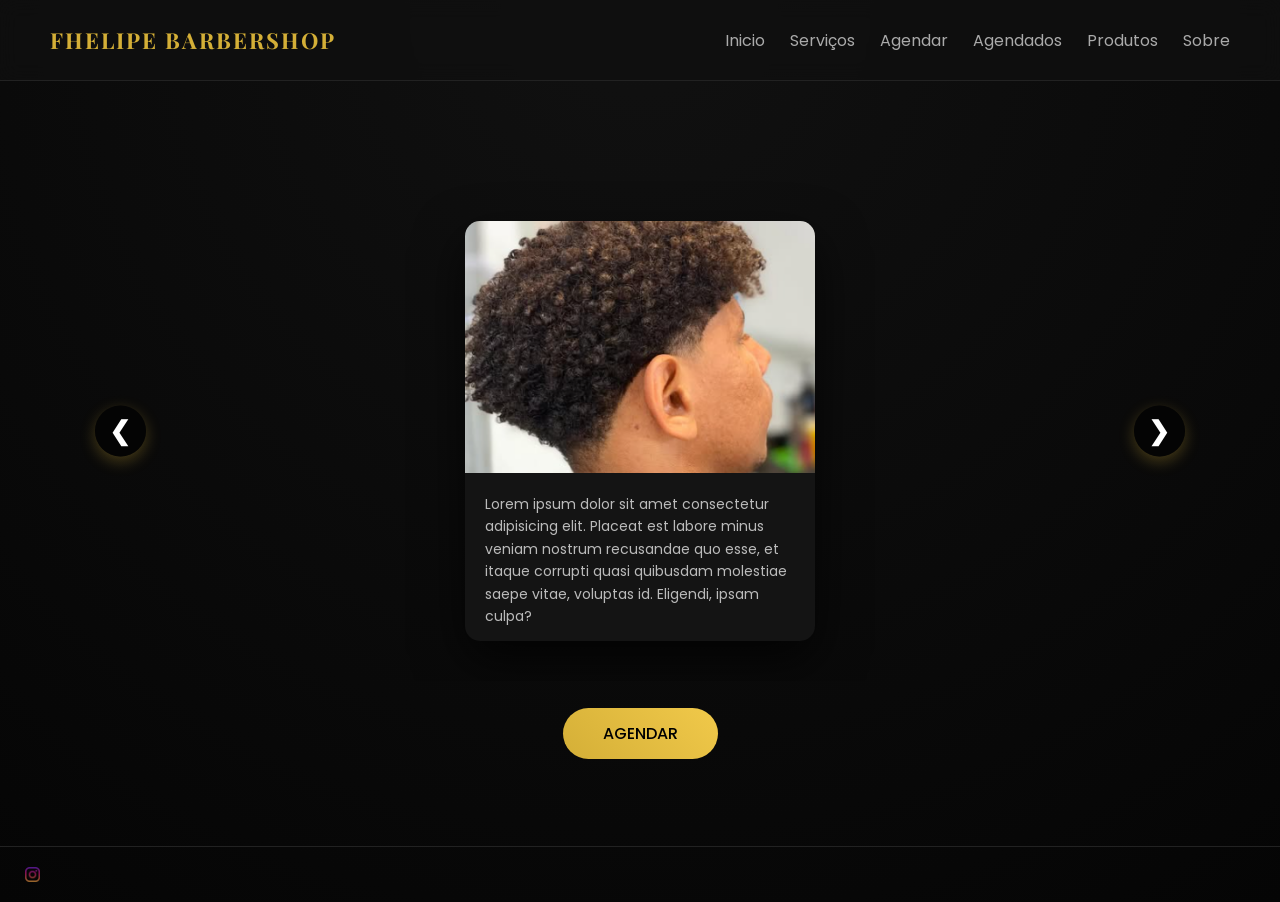
==== index.html @ efddc8c6 "Primeiro commit do projeto" ====
<!DOCTYPE html>
<html lang="pt-br">
<head>
  <meta charset="UTF-8">
  <meta name="viewport" content="width=device-width, initial-scale=1.0">
  <title>BARBERSHOP</title>
<link rel="stylesheet" href="style/estilo.css">
<link rel="stylesheet" href="style/main.css">

<link href="https://fonts.googleapis.com/css2?family=Poppins:wght@300;400;500&family=Playfair+Display:wght@500&display=swap" rel="stylesheet">
<link href="https://fonts.googleapis.com/css2?family=Poppins:wght@300;400;500;600&family=Playfair+Display:wght@400;600&display=swap" rel="stylesheet">
<link rel="apple-touch-icon" sizes="180x180" href="favicon/apple-touch-icon.png">
<link rel="icon" type="image/png" sizes="32x32" href="favicon/favicon-32x32.png">
<link rel="icon" type="image/png" sizes="16x16" href="favicon/favicon-16x16.png">
<link rel="manifest" href="favicon/site.webmanifest">

</head>
<body>

  <header>
    <div class="nomeDaBarbearia"><h1>FHELIPE BARBERSHOP</h1></div>
    <div>
      <nav>
      <ol>
        <li> <a href="index.html">Inicio</a></li>
        <li><a href="pages/servico.html">Serviços</a></li>
        <li><a href="pages/agendamento.html">Agendar</a></li>
        <li><a href="pages/painelAgendamento.html">Agendados</a></li>
        <li><a href="pages/produtos.html">Produtos</a></li>
        <li><a href="pages/sobre.html">Sobre</a></li>
      </ol>
    </nav>
  </div>
  </header>

  <main>
    <div class="apresentação-barbearia">
          <section class="Ambiente">
    <div class="card">
      <div class="imagem"><img src="imagens/imgbg1.png" alt="Logo"></div>

      <div class="texto"><p>Lorem ipsum dolor sit amet consectetur adipisicing elit.
     Placeat est labore minus veniam nostrum recusandae quo esse, et itaque corrupti
      quasi quibusdam molestiae saepe vitae, voluptas id. Eligendi, ipsam culpa?</p></div>
    </div>
    </section>

    <section class="Ambiente">
    <div class="card">
      <div class="imagem"><img src="imagens/corte.png" alt="Logo"></div>

      <div class="texto"><p>Lorem ipsum dolor sit amet consectetur adipisicing elit.
     Placeat est labore minus veniam nostrum recusandae quo esse, et itaque corrupti
      quasi quibusdam molestiae saepe vitae, voluptas id. Eligendi, ipsam culpa?</p></div>
    </div>
    </section>

       <section class="Ambiente">
    <div class="card">
      <div class="imagem"><img src="imagens/logo.png" alt="Logo"></div>

      <div class="texto"><p>Lorem ipsum dolor sit amet consectetur adipisicing elit.
     Placeat est labore minus veniam nostrum recusandae quo esse, et itaque corrupti
      quasi quibusdam molestiae saepe vitae, voluptas id. Eligendi, ipsam culpa?</p></div>
    </div>
    </section>
   </div>

    <div class="botão-agendar">
   <p><a href="pages/agendamento.html">AGENDAR</a></p>
    </div>
  </main>

<footer>
  <div>
     <a href="https://www.instagram.com/fhelipe_barbeiro/">
      <img src="imagens/instagram.png" width="15"></a>
  </div>
 
</footer>
<script src="javascript/movimentaçãoSlide.js"></script>
</body>
</html>
---- style/estilo.css ----
/* RESET */
* {
  margin: 0;
  padding: 0;
  box-sizing: border-box;
}

/* BASE */
body {
  background: radial-gradient(circle at top, #1a1a1a, #0b0b0b);
  color: #eaeaea;
  font-family: 'Poppins', sans-serif;
}

/* HEADER */
header {
  display: flex;
  justify-content: space-between;
  align-items: center;
  padding: 25px 50px;
  background: rgba(15,15,15,0.8);
  backdrop-filter: blur(10px);
  border-bottom: 1px solid #222;
}

header h1 {
  font-family: 'Playfair Display', serif;
  letter-spacing: 3px;
  font-size: 22px;
}

/* MENU */
nav ol {
  display: flex;
  gap: 25px;
  list-style: none;
}

nav a {
  text-decoration: none;
  color: #aaa;
  position: relative;
  transition: 0.3s;
}

nav a::after {
  content: "";
  position: absolute;
  width: 0%;
  height: 2px;
  background: #d4af37;
  left: 0;
  bottom: -5px;
  transition: 0.3s;
}

nav a:hover {
  color: #fff;
}

nav a:hover::after {
  width: 100%;
}

/* CARROSSEL */
.apresentação-barbearia {
  position: relative;
  height: 500px;
  margin-top: 40px;
  overflow: hidden;
  z-index: 1; /* base */
}

/* ESCONDE TODAS */
.Ambiente {
  position: absolute;
  width: 100%;
  height: 100%;
  opacity: 0;
  transform: scale(0.9);
  transition: 0.6s ease;
  display: flex;
  justify-content: center;
  align-items: center;
}

/* ATIVA */
.Ambiente.ativa {
  opacity: 1;
  transform: scale(1);
  z-index: 2;
}

/* CARD */
.card {
  width: 350px;
  height: 420px;
  background: #141414;
  border-radius: 15px;
  overflow: hidden;
  box-shadow: 0 20px 50px rgba(0,0,0,0.7);
  transition: 0.4s;
}

.card:hover {
  transform: translateY(-10px) scale(1.03);
}

/* IMAGEM */
.imagem {
  height: 60%;
  overflow: hidden;
}

.imagem img {
  width: 100%;
  height: 100%;
  object-fit: cover;
}

/* TEXTO */
.texto {
  padding: 20px;
}

.texto p {
  font-size: 14px;
  color: #bbb;
  line-height: 1.6;
}

/* BOTÕES (criados via JS) */
.btn-nav {
  position: absolute;
  top: 50%;
  transform: translateY(-50%);
  
  z-index: 5; /* fica acima do carrossel */
  
  font-size: 26px;
  background: rgba(0,0,0,0.6);
  color: #fff;
  border: none;
  padding: 10px 14px;
  cursor: pointer;
  border-radius: 50%;
  
  transition: 0.3s;
}

/* POSIÇÃO CORRETA */
.btn-prev {
  left: 15px;
}

.btn-next {
  right: 15px;
}

/* HOVER PREMIUM */
.btn-nav:hover {
  background: var(--dourado);
  color: #000;
}

/* BOTÃO AGENDAR */
.botão-agendar {
  text-align: center;
  margin: 40px 0;
}

.botão-agendar a {
  background: linear-gradient(45deg, #d4af37, #f1c94a);
  padding: 14px 40px;
  border-radius: 30px;
  text-decoration: none;
  color: #000;
  font-weight: 500;
  transition: 0.3s;
}

.botão-agendar a:hover {
  transform: scale(1.05);
}

/* FOOTER */
footer {
  text-align: center;
  padding: 20px;
  border-top: 1px solid #222;
}

footer img {
  margin: 0 5px;
  opacity: 0.7;
  transition: 0.3s;
}

footer img:hover {
  opacity: 1;
}
/* PADRÃO DE SEÇÕES */
main {
  padding: 40px 60px;
}

/* TÍTULOS */
h2, h3 {
  color: #d4af37;
  margin-bottom: 15px;
  letter-spacing: 1px;
}

/* CAIXAS PADRÃO */
.box {
  background: #141414;
  border: 1px solid #222;
  border-radius: 12px;
  padding: 20px;
  margin-bottom: 20px;
}

/* BOTÃO PADRÃO (reutilizável) */
.btn {
  background: linear-gradient(45deg, #d4af37, #f1c94a);
  color: #000;
  padding: 12px 25px;
  border-radius: 8px;
  text-decoration: none;
  border: none;
  cursor: pointer;
  transition: 0.3s;
}

.btn:hover {
  transform: scale(1.05);
}
---- style/main.css ----
/* =====================
🎨 TEMA PREMIUM
===================== */
:root {
  --preto: #0b0b0b;
  --cinza: #141414;
  --cinza-borda: #222;
  --texto: #eaeaea;
  --texto-fraco: #aaa;
  --dourado: #d4af37;
  --dourado-hover: #f1c94a;
}
img, video, iframe {
  max-width: 100%;
  display: block;
}
/* RESET (MANTER) */
* {
  margin: 0;
  padding: 0;
  box-sizing: border-box;
}

/* BASE */
body {
  background: radial-gradient(circle at top, #111, #050505);
  color: var(--texto);
  font-family: 'Poppins', sans-serif;
}

/* =====================
HEADER
===================== */
header {
  display: flex;
  justify-content: space-between;
  align-items: center;
  padding: 25px 50px;
  background: rgba(15,15,15,0.8);
  backdrop-filter: blur(10px);
  border-bottom: 1px solid var(--cinza-borda);
}

header h1 {
  font-family: 'Playfair Display', serif;
  letter-spacing: 2px;
  color: var(--dourado);
}
main {
  padding: 60px 80px;
}

@media (max-width: 768px) {
  main {
    padding: 20px;
  }
}

/* MENU */
nav ol {
  display: flex;
  gap: 25px;
  list-style: none;
}

nav a {
  text-decoration: none;
  color: var(--texto-fraco);
  position: relative;
}

nav a::after {
  content: "";
  position: absolute;
  width: 0%;
  height: 2px;
  background: var(--dourado);
  left: 0;
  bottom: -5px;
  transition: 0.3s;
}

nav a:hover {
  color: #fff;
}

nav a:hover::after {
  width: 100%;
}

/* =====================
LAYOUT
===================== */
main {
  padding: 60px 80px;
}

h1, h2, h3 {
  font-family: 'Playfair Display', serif;
  letter-spacing: 2px;
  color: var(--dourado);
}

/* =====================
💎 CARDS PREMIUM
===================== */
.servico-card,
#servico section,
.pendente,
.concluido {
  background: linear-gradient(145deg, #111, #1a1a1a);
  border: 1px solid #222;
  border-radius: 14px;
  padding: 15px;
  transition: all 0.3s ease;
  margin-bottom: 10px;
  position: relative;
  overflow: hidden;
}

/* EFEITO BRILHO */
.servico-card::before,
#servico section::before {
  content: "";
  position: absolute;
  width: 100%;
  height: 100%;
  background: linear-gradient(120deg, transparent, rgba(212,175,55,0.2), transparent);
  top: 0;
  left: -100%;
  transition: 0.5s;
}

.servico-card:hover::before,
#servico section:hover::before {
  left: 100%;
}

.servico-card:hover,
#servico section:hover {
  transform: translateY(-6px);
  border-color: var(--dourado);
  box-shadow: 0 10px 30px rgba(0,0,0,0.8);
}

.servico-card.ativo,
#servico section.ativo {
  border: 2px solid var(--dourado);
  box-shadow: 0 0 15px rgba(212,175,55,0.4);
}

/* =====================
💰 TEXTO DOS CARDS
===================== */
.servico-card h4 {
  font-size: 14px;
}

.servico-card p {
  font-size: 12px;
  color: var(--texto-fraco);
}

.servico-card span {
  font-size: 15px;
  color: var(--dourado);
  font-weight: bold;
  display: block;
  margin-top: 6px;
}

/* =====================
GRID SERVIÇOS
===================== */
.servicos-opcoes {
  display: grid;
  grid-template-columns: repeat(auto-fit, minmax(140px, 1fr));
  gap: 12px;
}

/* =====================
INPUTS
===================== */
input {
  width: 100%;
  padding: 12px;
  margin-bottom: 10px;
  background: #1c1c1c;
  border: 1px solid #333;
  color: white;
  border-radius: 8px;
}

/* =====================
BOTÕES PREMIUM
===================== */
button {
  background: linear-gradient(45deg, var(--dourado), var(--dourado-hover));
  color: #000;
  padding: 12px;
  border: none;
  border-radius: 10px;
  cursor: pointer;
  transition: 0.3s;
  font-weight: bold;
  letter-spacing: 1px;
  box-shadow: 0 5px 15px rgba(212,175,55,0.3);
}

button:hover {
  transform: translateY(-2px) scale(1.03);
}

/* =====================
HORÁRIOS
===================== */
#gradeHorarios {
  display: flex;
  flex-wrap: wrap;
  gap: 10px;
  margin: 15px 0;
}

.horario {
  padding: 10px;
  width: 65px;
  text-align: center;
  border-radius: 6px;
  cursor: pointer;
}

.horario.livre {
  background: #1a1a1a;
  border: 1px solid #333;
}

.horario.ocupado {
  background: #2a2a2a;
  opacity: 0.5;
  text-decoration: line-through;
}

.horario.selecionado {
  background: var(--dourado);
  color: #000;
  font-weight: bold;
}

/* =====================
RESUMO
===================== */
.resumo,
.resumo-agendamento {
  background: rgba(20, 20, 20, 0.6);
  backdrop-filter: blur(12px);
  border: 1px solid rgba(255,255,255,0.05);
  border-radius: 14px;
  padding: 20px;
}

/* =====================
EXTRAS
===================== */
/* =====================
✨ EXTRAS PREMIUM
===================== */

.extras {
  display: grid;
  grid-template-columns: repeat(auto-fit, minmax(220px, 1fr));
  gap: 15px;
  margin-top: 30px;
}

/* CARD */
.extras label {
  background: linear-gradient(145deg, #111, #1a1a1a);
  border: 1px solid #222;
  border-radius: 14px;
  padding: 15px;
  cursor: pointer;
  transition: 0.3s;
  position: relative;
  display: flex;
  flex-direction: column;
  gap: 5px;
}

/* HOVER */
.extras label:hover {
  transform: translateY(-5px);
  border-color: var(--dourado);
  box-shadow: 0 10px 25px rgba(0,0,0,0.7);
}

/* ESCONDE CHECKBOX */
.extras input {
  display: none;
}

/* TÍTULO */
.extras label::before {
  content: attr(data-nome);
  font-weight: 500;
  color: var(--texto);
}

/* PREÇO */
.extras label::after {
  content: attr(data-info);
  font-size: 13px;
  color: var(--dourado);
}

/* SELECIONADO */
.extras input:checked + span {
  color: var(--dourado);
}

.extras input:checked ~ * {
  border-color: var(--dourado);
}

.extras label:has(input:checked) {
  border: 2px solid var(--dourado);
  box-shadow: 0 0 15px rgba(212,175,55,0.3);
}

/* ÍCONE CHECK */
.extras label::marker { display: none; }

.extras label::before {
  display: block;
  font-size: 15px;
}

.extras label span {
  font-size: 13px;
  color: var(--texto-fraco);
}


/* =====================
✨ EXTRAS AGENDAMENTO
===================== */

#extras-agendamento h3 {
  margin-bottom: 15px;
}

.extras {
  display: grid;
  grid-template-columns: repeat(auto-fit, minmax(200px, 1fr));
  gap: 15px;
}

/* CARD */
.extras label {
  background: linear-gradient(145deg, #111, #1a1a1a);
  border: 1px solid #222;
  border-radius: 14px;
  padding: 15px;
  cursor: pointer;
  transition: 0.3s;
  display: flex;
  flex-direction: column;
  gap: 5px;
  position: relative;
}

/* HOVER */
.extras label:hover {
  transform: translateY(-5px);
  border-color: var(--dourado);
  box-shadow: 0 10px 25px rgba(0,0,0,0.7);
}

/* ESCONDE CHECKBOX */
.extras input {
  display: none;
}

/* TÍTULO */
.extras label::before {
  content: attr(data-nome);
  font-weight: 500;
  color: var(--texto);
}

/* INFO */
.extras label::after {
  content: attr(data-info);
  font-size: 13px;
  color: var(--dourado);
}

/* DESCRIÇÃO */
.extras label span {
  font-size: 13px;
  color: var(--texto-fraco);
}

/* SELECIONADO */
.extras label:has(input:checked) {
  border: 2px solid var(--dourado);
  box-shadow: 0 0 15px rgba(212,175,55,0.3);
}
/* =====================
PAINEL
===================== */
.pendente {
  border-left: 4px solid orange;
}

.concluido {
  border-left: 4px solid green;
}

/* =====================
📱 RESPONSIVO
===================== */
@media (max-width: 768px) {

  .btn-nav {
    font-size: 18px;
    padding: 8px 10px;
  }

  .btn-prev {
    left: 8px;
  }

  .btn-next {
    right: 8px;
  }
}

@media (max-width: 480px) {

  .servicos-opcoes {
    grid-template-columns: 1fr;
  }

  header h1 {
    font-size: 16px;
    text-align: center;
  }

  nav ol {
    flex-direction: column;
    align-items: center;
  }
}
/* =====================
✨ ANIMAÇÕES SUAVES
===================== */

.fade-in {
  opacity: 0;
  transform: translateY(20px);
  animation: fadeIn 0.8s ease forwards;
}

@keyframes fadeIn {
  to {
    opacity: 1;
    transform: translateY(0);
  }
}

/* delay automático pra ficar mais bonito */
.fade-in:nth-child(1) { animation-delay: 0.1s; }
.fade-in:nth-child(2) { animation-delay: 0.2s; }
.fade-in:nth-child(3) { animation-delay: 0.3s; }
.fade-in:nth-child(4) { animation-delay: 0.4s; }

nav a {
  transition: 0.3s;
}

nav a:hover {
  color: var(--dourado);
  letter-spacing: 1px;
}
input, button {
  font-size: 16px;
}

button {
  padding: 14px;
}
html, body {
  overflow-x: hidden;
}
@media (max-width: 768px) {

  header {
    flex-direction: column;
    align-items: center;
    text-align: center;
  }

  nav ol {
    flex-wrap: wrap;
    justify-content: center;
  }

}
/* =====================
🛍️ PRODUTOS (VITRINE PREMIUM)
===================== */

.grid-produtos {
  display: grid;
  grid-template-columns: repeat(auto-fit, minmax(220px, 1fr));
  gap: 25px;
  margin-top: 30px;
}

/* CARD */
.produto-card {
  background: linear-gradient(145deg, #111, #1a1a1a);
  border: 1px solid #222;
  border-radius: 16px;
  overflow: hidden;
  transition: 0.3s;
  position: relative;
}

.produto-card:hover {
  transform: translateY(-8px);
  border-color: #d4af37;
  box-shadow: 0 10px 30px rgba(0,0,0,0.8);
}

/* IMAGEM */
.produto-img {
  height: 180px;
  overflow: hidden;
}

.produto-img img {
  width: 100%;
  height: 100%;
  object-fit: cover;
}

/* INFO */
.produto-info {
  padding: 15px;
}

.produto-info h3 {
  font-size: 16px;
  margin-bottom: 8px;
}

/* DESCRIÇÃO */
.descricao {
  font-size: 13px;
  color: #aaa;
  margin-bottom: 10px;
  line-height: 1.4;
}

/* PREÇO */
.preco {
  font-size: 18px;
  color: #d4af37;
  font-weight: bold;
}

/* =====================
📱 RESPONSIVO
===================== */
@media (max-width: 768px) {
  .grid-produtos {
    grid-template-columns: repeat(2, 1fr);
  }
}

@media (max-width: 480px) {
  .grid-produtos {
    grid-template-columns: 1fr;
  }
}
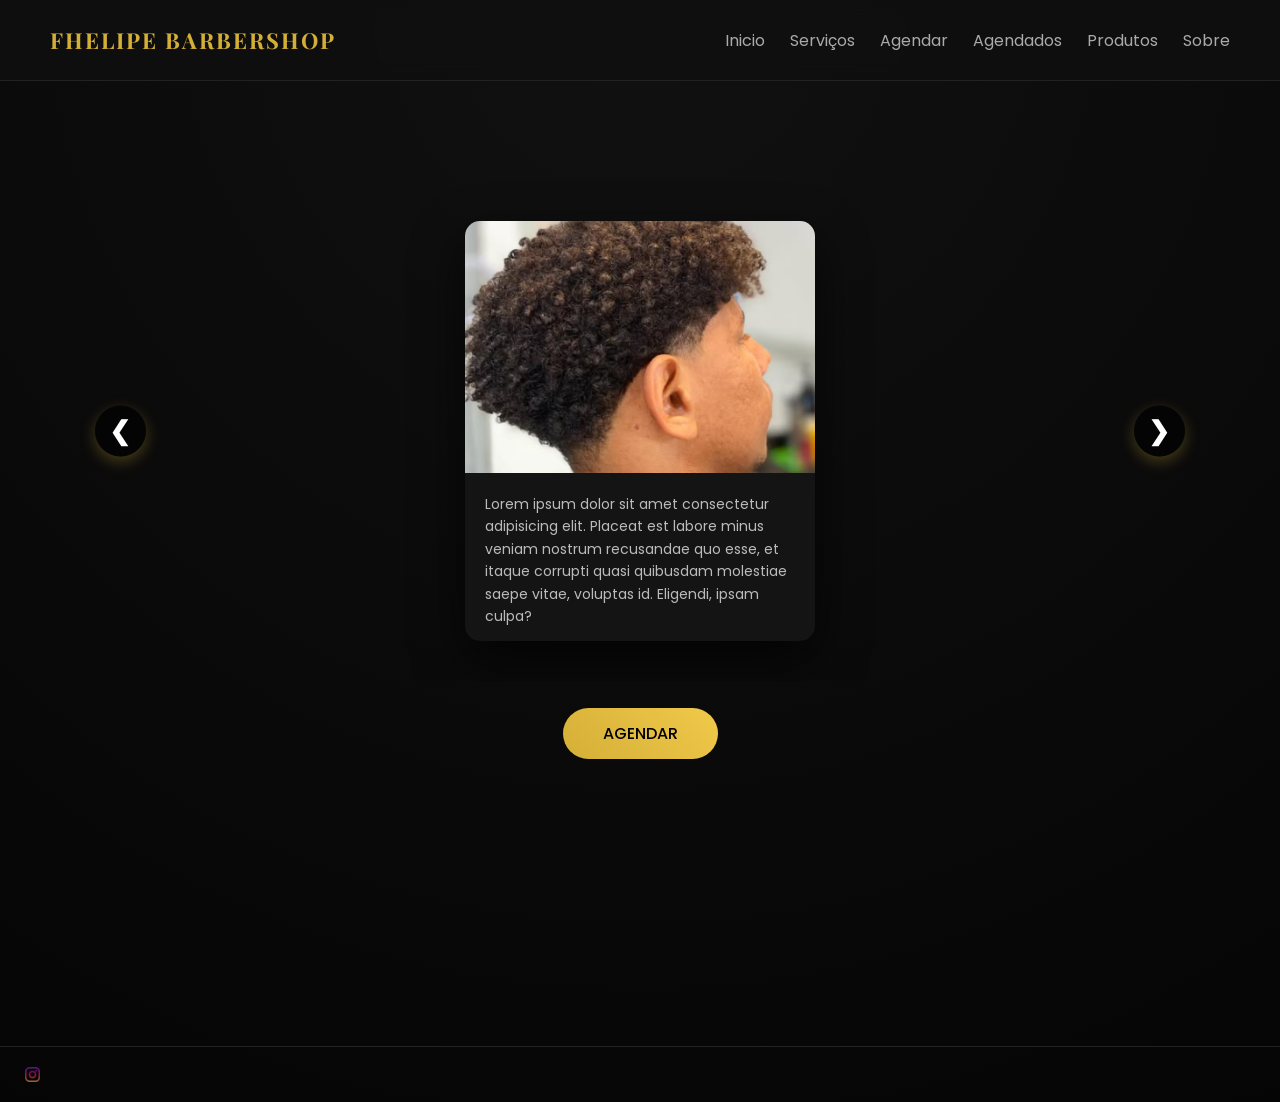
==== commit 7e048795: "Mudança no footer" ====
--- a/index.html
+++ b/index.html
@@ -70,13 +70,20 @@
    <p><a href="pages/agendamento.html">AGENDAR</a></p>
     </div>
   </main>
-
+ <br>
+ <br>
+ <br>
+ <br>
+<br>
+ <br>
+ <br>
+ <br>
 <footer>
   <div>
      <a href="https://www.instagram.com/fhelipe_barbeiro/">
       <img src="imagens/instagram.png" width="15"></a>
   </div>
- 
+
 </footer>
 <script src="javascript/movimentaçãoSlide.js"></script>
 </body>
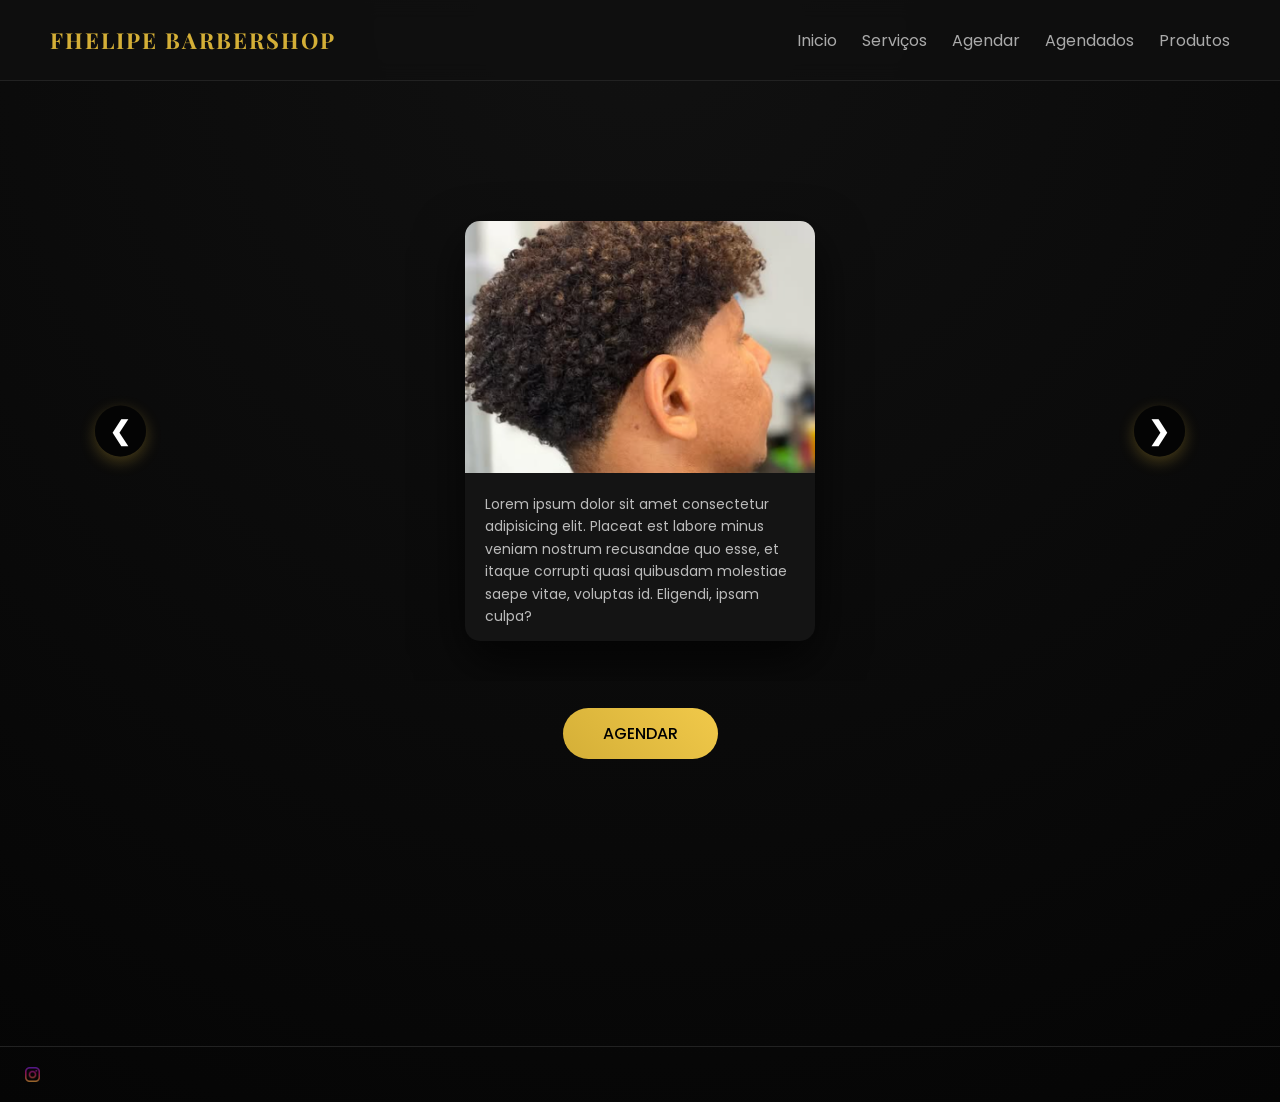
==== commit 9e2dc50c: "alteração na responsividade" ====
--- a/index.html
+++ b/index.html
@@ -27,7 +27,7 @@
         <li><a href="pages/agendamento.html">Agendar</a></li>
         <li><a href="pages/painelAgendamento.html">Agendados</a></li>
         <li><a href="pages/produtos.html">Produtos</a></li>
-        <li><a href="pages/sobre.html">Sobre</a></li>
+       
       </ol>
     </nav>
   </div>
@@ -74,7 +74,7 @@
  <br>
  <br>
  <br>
-<br>
+ <br>
  <br>
  <br>
  <br>
@@ -83,7 +83,6 @@
      <a href="https://www.instagram.com/fhelipe_barbeiro/">
       <img src="imagens/instagram.png" width="15"></a>
   </div>
-
 </footer>
 <script src="javascript/movimentaçãoSlide.js"></script>
 </body>
--- a/style/main.css
+++ b/style/main.css
@@ -450,6 +450,23 @@
     flex-direction: column;
     align-items: center;
   }
+  
+}
+@media (max-width: 400px) {
+
+  .servicos-opcoes {
+    grid-template-columns: 0.5fr;
+  }
+
+  header h1 {
+    font-size: 12px;
+    text-align: center;
+  }
+
+  nav ol {
+    flex-direction: column;
+    align-items: center;
+  }
 }
 /* =====================
 ✨ ANIMAÇÕES SUAVES
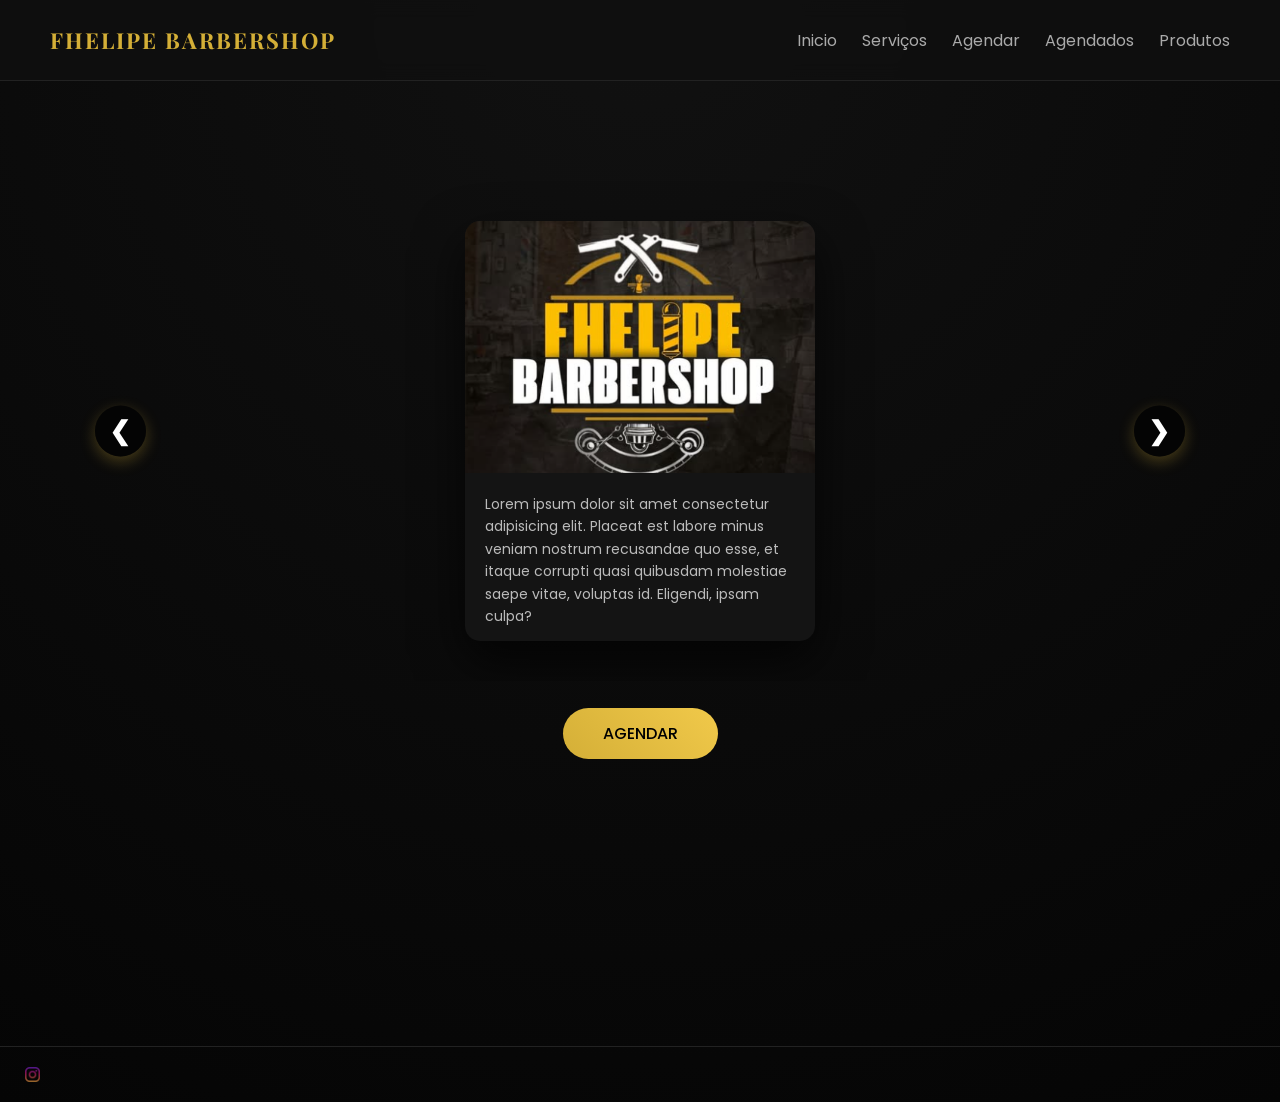
==== commit f545669f: "dddddd" ====
--- a/index.html
+++ b/index.html
@@ -12,8 +12,10 @@
 <link rel="apple-touch-icon" sizes="180x180" href="favicon/apple-touch-icon.png">
 <link rel="icon" type="image/png" sizes="32x32" href="favicon/favicon-32x32.png">
 <link rel="icon" type="image/png" sizes="16x16" href="favicon/favicon-16x16.png">
-<link rel="manifest" href="favicon/site.webmanifest">
 
+
+<link rel="manifest" href="./manifest.json">
+<meta name="theme-color" content="#d4af37">
 </head>
 <body>
 
@@ -31,13 +33,16 @@
       </ol>
     </nav>
   </div>
+  <button id="btnInstall" style="display: none;">
+  Instalar App
+</button>
   </header>
 
   <main>
     <div class="apresentação-barbearia">
           <section class="Ambiente">
     <div class="card">
-      <div class="imagem"><img src="imagens/imgbg1.png" alt="Logo"></div>
+      <div class="imagem"><img src="imagens/logo.png" alt="Logo"></div>
 
       <div class="texto"><p>Lorem ipsum dolor sit amet consectetur adipisicing elit.
      Placeat est labore minus veniam nostrum recusandae quo esse, et itaque corrupti
@@ -47,7 +52,7 @@
 
     <section class="Ambiente">
     <div class="card">
-      <div class="imagem"><img src="imagens/corte.png" alt="Logo"></div>
+      <div class="imagem"><img src="imagens/pomada-modeladora3.jpeg" alt="Logo"></div>
 
       <div class="texto"><p>Lorem ipsum dolor sit amet consectetur adipisicing elit.
      Placeat est labore minus veniam nostrum recusandae quo esse, et itaque corrupti
@@ -57,7 +62,16 @@
 
        <section class="Ambiente">
     <div class="card">
-      <div class="imagem"><img src="imagens/logo.png" alt="Logo"></div>
+      <div class="imagem"><img src="imagens/minoxidil-kirland.jpeg" alt="Logo"></div>
+
+      <div class="texto"><p>Lorem ipsum dolor sit amet consectetur adipisicing elit.
+     Placeat est labore minus veniam nostrum recusandae quo esse, et itaque corrupti
+      quasi quibusdam molestiae saepe vitae, voluptas id. Eligendi, ipsam culpa?</p></div>
+    </div>
+    </section>
+     <section class="Ambiente">
+    <div class="card">
+      <div class="imagem"><img src="imagens/barbeiro.jpeg" alt="Logo"></div>
 
       <div class="texto"><p>Lorem ipsum dolor sit amet consectetur adipisicing elit.
      Placeat est labore minus veniam nostrum recusandae quo esse, et itaque corrupti
@@ -65,6 +79,8 @@
     </div>
     </section>
    </div>
+
+   
 
     <div class="botão-agendar">
    <p><a href="pages/agendamento.html">AGENDAR</a></p>
@@ -85,5 +101,7 @@
   </div>
 </footer>
 <script src="javascript/movimentaçãoSlide.js"></script>
+
+
 </body>
 </html>
--- a/style/main.css
+++ b/style/main.css
@@ -50,11 +50,7 @@
   padding: 60px 80px;
 }
 
-@media (max-width: 768px) {
-  main {
-    padding: 20px;
-  }
-}
+
 
 /* MENU */
 nav ol {
@@ -416,58 +412,7 @@
   border-left: 4px solid green;
 }
 
-/* =====================
-📱 RESPONSIVO
-===================== */
-@media (max-width: 768px) {
-
-  .btn-nav {
-    font-size: 18px;
-    padding: 8px 10px;
-  }
-
-  .btn-prev {
-    left: 8px;
-  }
-
-  .btn-next {
-    right: 8px;
-  }
-}
-
-@media (max-width: 480px) {
-
-  .servicos-opcoes {
-    grid-template-columns: 1fr;
-  }
-
-  header h1 {
-    font-size: 16px;
-    text-align: center;
-  }
-
-  nav ol {
-    flex-direction: column;
-    align-items: center;
-  }
-  
-}
-@media (max-width: 400px) {
-
-  .servicos-opcoes {
-    grid-template-columns: 0.5fr;
-  }
-
-  header h1 {
-    font-size: 12px;
-    text-align: center;
-  }
-
-  nav ol {
-    flex-direction: column;
-    align-items: center;
-  }
-}
+
 /* =====================
 ✨ ANIMAÇÕES SUAVES
 ===================== */
@@ -509,30 +454,7 @@
 html, body {
   overflow-x: hidden;
 }
-@media (max-width: 768px) {
-
-  header {
-    flex-direction: column;
-    align-items: center;
-    text-align: center;
-  }
-
-  nav ol {
-    flex-wrap: wrap;
-    justify-content: center;
-  }
-
-}
-/* =====================
-🛍️ PRODUTOS (VITRINE PREMIUM)
-===================== */
-
-.grid-produtos {
-  display: grid;
-  grid-template-columns: repeat(auto-fit, minmax(220px, 1fr));
-  gap: 25px;
-  margin-top: 30px;
-}
+
 
 /* CARD */
 .produto-card {
@@ -600,4 +522,99 @@
   .grid-produtos {
     grid-template-columns: 1fr;
   }
+}
+@media (max-width: 450px) {
+
+  #servico {
+    display: grid;
+    grid-template-columns: repeat(2, 1fr); /* 2 colunas */
+    gap: 10px;
+    justify-content: center;
+  }
+
+  #servico section {
+    width: 100%;
+    margin: 0;
+  }
+  body {
+  overflow-x: hidden;
+}
+
+}
+@media (max-width: 768px) {
+  main {
+    padding: 20px;
+  }
+}
+/* =====================
+📱 RESPONSIVO
+===================== */
+@media (max-width: 768px) {
+
+  .btn-nav {
+    font-size: 18px;
+    padding: 8px 10px;
+  }
+
+  .btn-prev {
+    left: 8px;
+  }
+
+  .btn-next {
+    right: 8px;
+  }
+}
+
+@media (max-width: 480px) {
+ header h1 {
+    font-size: 16px;
+    text-align: center;
+  }
+
+ .servicos-opcoes {
+    grid-template-columns: repeat(2, 1fr);
+  }
+}
+@media (max-width: 768px) {
+
+  header {
+    flex-direction: column;
+    align-items: center;
+    text-align: center;
+  }
+
+  nav ol {
+    flex-wrap: wrap;
+    justify-content: center;
+  }
+
+}
+/* =====================
+🛍️ PRODUTOS (VITRINE PREMIUM)
+===================== */
+
+.grid-produtos {
+  display: grid;
+  grid-template-columns: repeat(auto-fit, minmax(220px, 1fr));
+  gap: 25px;
+  margin-top: 30px;
+}
+#btnInstall {
+  position: fixed;
+  bottom: 20px;
+  right: 20px;
+  background: linear-gradient(45deg, #d4af37, #f1c94a);
+  color: #000;
+  border: none;
+  padding: 12px 18px;
+  border-radius: 30px;
+  font-weight: bold;
+  cursor: pointer;
+  box-shadow: 0 5px 15px rgba(212,175,55,0.4);
+  z-index: 999;
+  transition: 0.3s;
+}
+
+#btnInstall:hover {
+  transform: scale(1.05);
 }
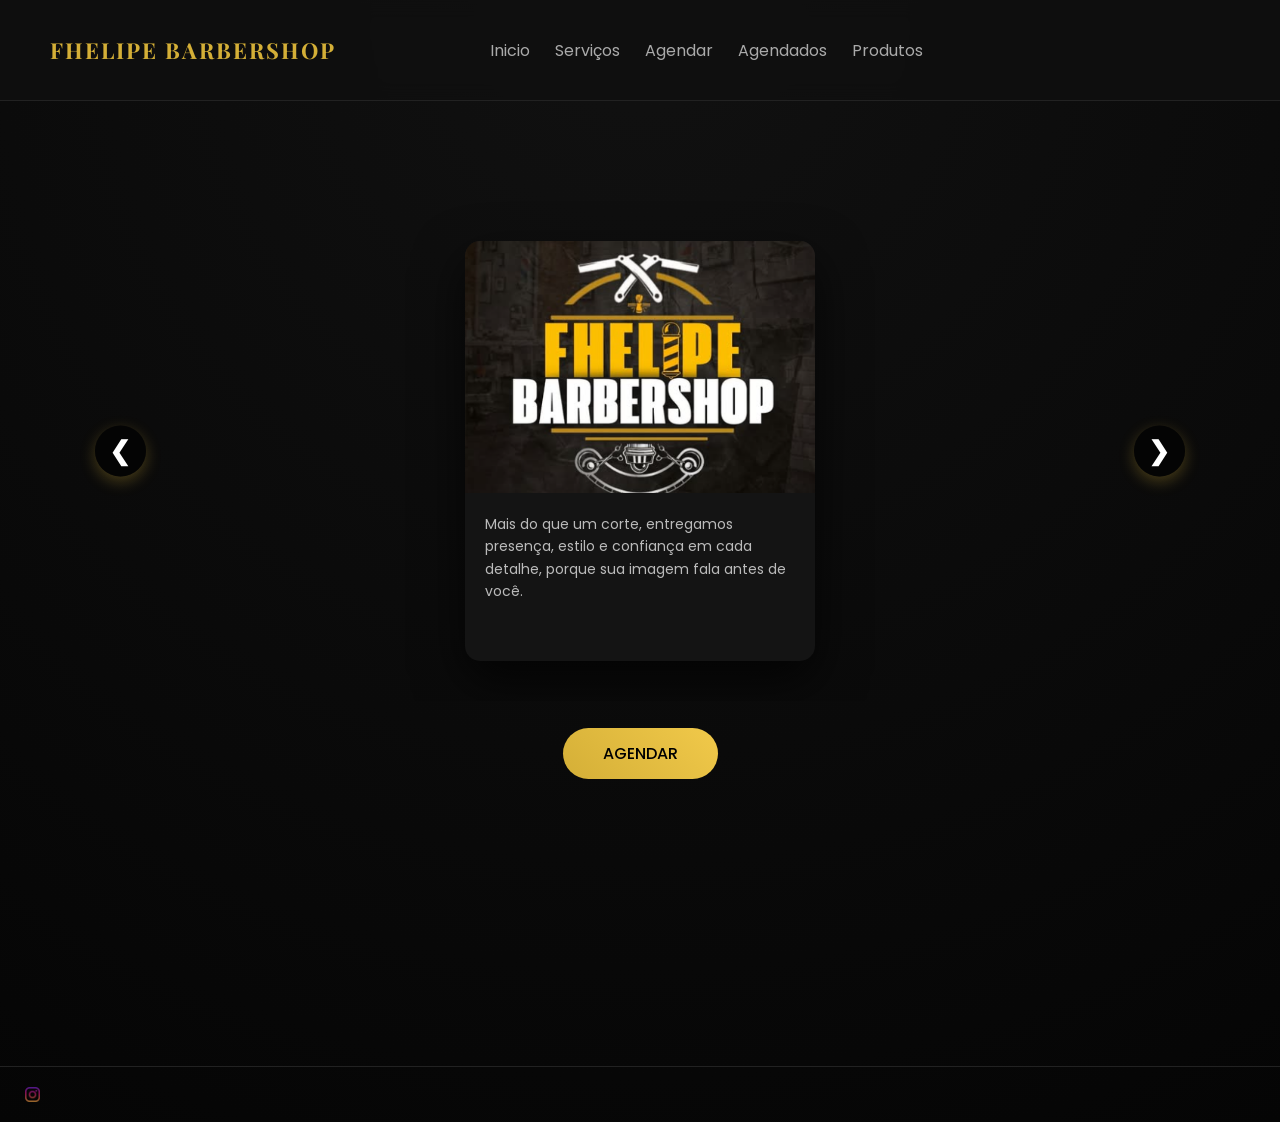
==== commit 537ee4e7: "alteração na area de agendados" ====
--- a/index.html
+++ b/index.html
@@ -27,15 +27,17 @@
         <li> <a href="index.html">Inicio</a></li>
         <li><a href="pages/servico.html">Serviços</a></li>
         <li><a href="pages/agendamento.html">Agendar</a></li>
-        <li><a href="pages/painelAgendamento.html">Agendados</a></li>
+        <li><a href="pages/agenda.html">Agendados</a></li>
         <li><a href="pages/produtos.html">Produtos</a></li>
        
       </ol>
     </nav>
   </div>
-  <button id="btnInstall" style="display: none;">
-  Instalar App
-</button>
+  <br>
+  <br>
+  <div>  <button id="btnInstall" style="display: none;">Instale nosso App
+</button></div>
+
   </header>
 
   <main>
@@ -44,9 +46,8 @@
     <div class="card">
       <div class="imagem"><img src="imagens/logo.png" alt="Logo"></div>
 
-      <div class="texto"><p>Lorem ipsum dolor sit amet consectetur adipisicing elit.
-     Placeat est labore minus veniam nostrum recusandae quo esse, et itaque corrupti
-      quasi quibusdam molestiae saepe vitae, voluptas id. Eligendi, ipsam culpa?</p></div>
+      <div class="texto"><p>Mais do que um corte, entregamos presença, estilo e confiança em cada detalhe, porque sua imagem fala antes de você.
+</p></div>
     </div>
     </section>
 
@@ -54,9 +55,8 @@
     <div class="card">
       <div class="imagem"><img src="imagens/pomada-modeladora3.jpeg" alt="Logo"></div>
 
-      <div class="texto"><p>Lorem ipsum dolor sit amet consectetur adipisicing elit.
-     Placeat est labore minus veniam nostrum recusandae quo esse, et itaque corrupti
-      quasi quibusdam molestiae saepe vitae, voluptas id. Eligendi, ipsam culpa?</p></div>
+      <div class="texto"><p>Fixação, controle e estilo em qualquer ocasião — nossas pomadas modeladoras foram pensadas para manter seu visual no ponto certo o dia inteiro, sem perder naturalidade e personalidade.
+</p></div>
     </div>
     </section>
 
@@ -64,18 +64,16 @@
     <div class="card">
       <div class="imagem"><img src="imagens/minoxidil-kirland.jpeg" alt="Logo"></div>
 
-      <div class="texto"><p>Lorem ipsum dolor sit amet consectetur adipisicing elit.
-     Placeat est labore minus veniam nostrum recusandae quo esse, et itaque corrupti
-      quasi quibusdam molestiae saepe vitae, voluptas id. Eligendi, ipsam culpa?</p></div>
+      <div class="texto"> <p>Cuidado contínuo e resultado visível com o uso regular — o minoxidil auxilia no fortalecimento e na densidade dos fios, ajudando a preencher áreas falhadas e a estimular um crescimento mais consistente ao longo do tempo.
+</p></div>
     </div>
     </section>
      <section class="Ambiente">
     <div class="card">
       <div class="imagem"><img src="imagens/barbeiro.jpeg" alt="Logo"></div>
 
-      <div class="texto"><p>Lorem ipsum dolor sit amet consectetur adipisicing elit.
-     Placeat est labore minus veniam nostrum recusandae quo esse, et itaque corrupti
-      quasi quibusdam molestiae saepe vitae, voluptas id. Eligendi, ipsam culpa?</p></div>
+      <div class="texto"><p>Mais do que técnica, um barbeiro entrega atenção aos detalhes, respeito ao estilo de cada cliente e dedicação para transformar cada corte em uma experiência de confiança, cuidado e identidade.
+</p></div>
     </div>
     </section>
    </div>
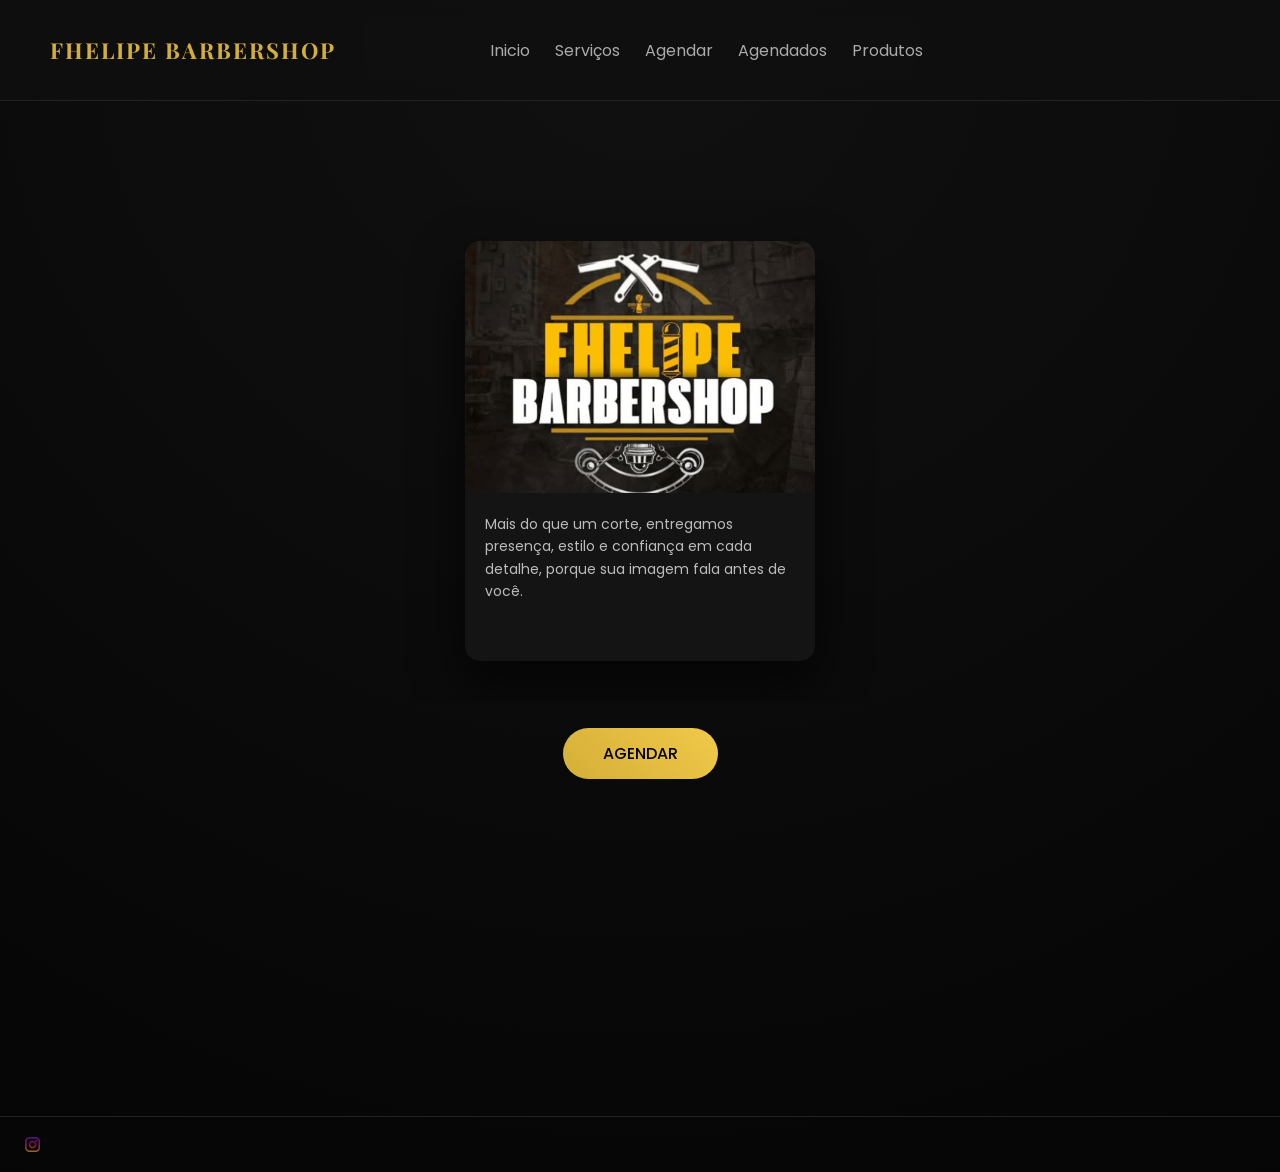
==== commit e23cce10: "umas alteração ai" ====
--- a/index.html
+++ b/index.html
@@ -92,13 +92,15 @@
  <br>
  <br>
  <br>
+ <br>
+ <br>
 <footer>
   <div>
      <a href="https://www.instagram.com/fhelipe_barbeiro/">
       <img src="imagens/instagram.png" width="15"></a>
   </div>
 </footer>
-<script src="javascript/movimentaçãoSlide.js"></script>
+<script src="javascript/index.js"></script>
 
 
 </body>
--- a/style/main.css
+++ b/style/main.css
@@ -617,4 +617,4 @@
 
 #btnInstall:hover {
   transform: scale(1.05);
-}+}
